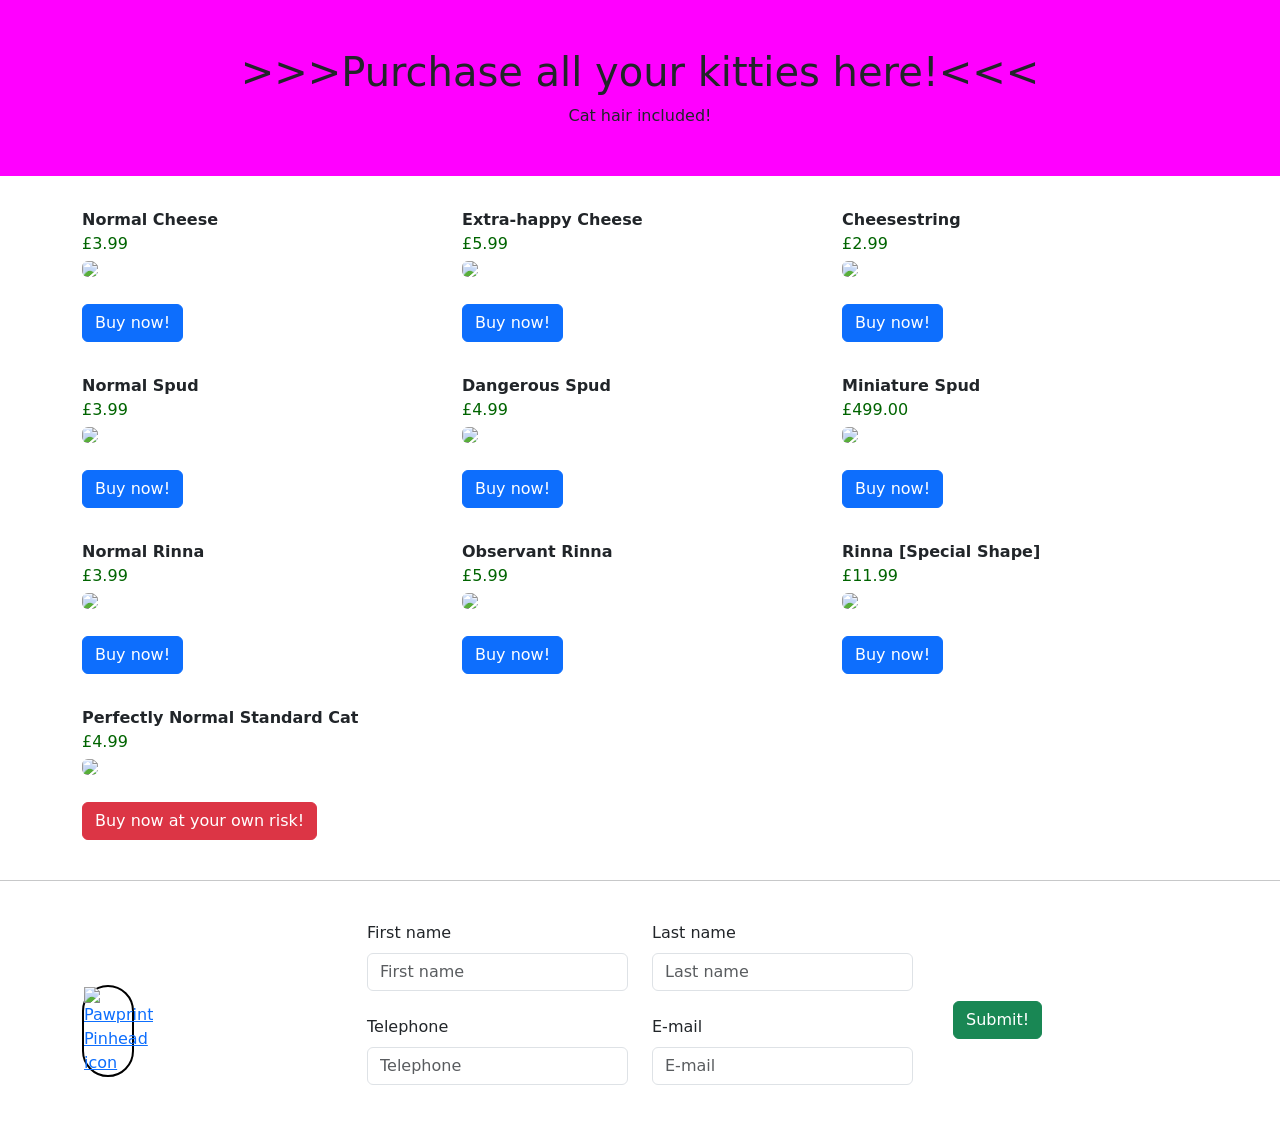
==== index.html @ ef41faf9 "Add files via upload" ====
<!DOCTYPE html>

<html lang="en">

    <head>
        <meta charset="UTF-8">
        <meta name="viewport" content="width=device-width, initial-scale=1.0">
        <link href="https://cdn.jsdelivr.net/npm/bootstrap@5.3.8/dist/css/bootstrap.min.css" rel="stylesheet" integrity="sha384-sRIl4kxILFvY47J16cr9ZwB07vP4J8+LH7qKQnuqkuIAvNWLzeN8tE5YBujZqJLB" crossorigin="anonymous">
        
        <style>

        .container-fluid {
            background-color: magenta;
            text-align: center;
            padding-top: 3em;
            padding-bottom: 3em;
        }

        .image {
            position: relative;
            width: 50%;
        }
        .image:hover .overlay {
            opacity: 1;
        }

        .overlay {
            position: absolute;
            top: 0;
            bottom: 0;
            left: 0;
            right: 0;
            height: 100%;
            width: 100%;
            opacity: 0;
            transition: .5s ease;
            background-color: lightblue;
            padding: 0.5rem;
            border-radius: 6px;
        }

        .cheese-products,
        .spud-products,
        .rinna-products,
        .biscuit-product {
            margin-top: 2em;
        }

        span {
            color: darkgreen;
        }

        .logo {
            margin-top: 4em;
            box-sizing: border-box;
            padding-right: 3em;
            border: 2px solid black;
            border-radius: 100px;
        }

        .btn-success {
            margin-top: 5em;
            margin-left: 1em;
        }

        </style>

        <title>Purchase here!</title>

    </head>

    <body>

        <header class="container-fluid"><h1>>>>Purchase all your kitties here!<<<</h1>Cat hair included!</header>

        <main>
            
            <div class="container">
                <div class="row cheese-products">
                    <div class="col-lg-4"><b>Normal Cheese</b><br><span>£3.99</span><br>
                        <div class="image">
                            <img src="./images/cheese1.png" class="rounded  img-fluid">
                            <div class="overlay">A lovely cheese!</div>
                            <br>
                        </div><br>
                        <button type="button" class="btn btn-primary">Buy now!</button>
                    </div>

                    <div class="col-lg-4"><b>Extra-happy Cheese</b><br><span>£5.99</span><br>
                        <div class="image">
                            <img src="./images/cheese2.png" class="rounded  img-fluid">
                            <div class="overlay">Cheese with extra happiness</div>
                            <br>
                        </div><br>
                        <button type="button" class="btn btn-primary">Buy now!</button>
                    </div>

                    <div class="col-lg-4"><b>Cheesestring</b><br><span>£2.99</span><br>
                        <div class="image">
                            <img src="./images/cheese3.png" class="rounded  img-fluid">
                            <div class="overlay">The Cheese with a lengthy appendage</div>
                            <br>
                        </div><br>
                        <button type="button" class="btn btn-primary">Buy now!</button>
                    </div>
                </div>

                <div class="row spud-products">
                    <div class="col-lg-4"><b>Normal Spud</b><br><span>£3.99</span><br>
                        <div class="image">
                            <img src="./images/spud1.png" class="rounded  img-fluid">
                            <div class="overlay">A regular soft Spud</div>
                            <br>
                        </div><br>
                        <button type="button" class="btn btn-primary">Buy now!</button>
                    </div>

                    <div class="col-lg-4"><b>Dangerous Spud</b><br><span>£4.99</span><br>
                        <div class="image">
                            <img src="./images/spud2.png" class="rounded  img-fluid">
                            <div class="overlay">Watch out! A more dangerous Spud!</div>
                            <br>
                        </div><br>
                        <button type="button" class="btn btn-primary">Buy now!</button>
                    </div>

                    <div class="col-lg-4"><b>Miniature Spud</b><br><span>£499.00</span><br>
                        <div class="image">
                            <img src="./images/spud3.png" class="rounded img-fluid">
                            <div class="overlay">This Spud is extremely little. Extra caution is advised!</div>
                            <br>
                        </div><br>
                        <button type="button" class="btn btn-primary">Buy now!</button>
                    </div>
                </div>

                <div class="row rinna-products">
                    <div class="col-lg-4"><b>Normal Rinna</b><br><span>£3.99</span><br>
                        <div class="image">
                            <img src="./images/rinna1.png" class="rounded img-fluid">
                            <div class="overlay">A beautiful and refined Lady Rinna!</div>
                            <br>
                        </div><br>
                        <button type="button" class="btn btn-primary">Buy now!</button>
                    </div>

                    <div class="col-lg-4"><b>Observant Rinna</b><br><span>£5.99</span><br>
                        <div class="image">
                            <img src="./images/rinna2.png" class="rounded img-fluid">
                            <div class="overlay">This Rinna pays extra close attention (in case you have any raw chicken going spare...)</div>
                            <br>
                        </div><br>
                        <button type="button" class="btn btn-primary">Buy now!</button>
                    </div>

                    <div class="col-lg-4"><b>Rinna [Special Shape]</b><br><span>£11.99</span><br>
                        <div class="image">
                            <img src="./images/rinna3.png" class="rounded img-fluid">
                            <div class="overlay">Easily one of the most unique shapes of Rinna on the market today. The unique silhouette explains the higher price.</div>
                            <br>
                        </div><br>
                        <button type="button" class="btn btn-primary">Buy now!</button>
                    </div>
                </div>

                <div class="row biscuit-product">
                    <div class="col-lg-4"><b>Perfectly Normal Standard Cat</b><br><span>£4.99</span><br>
                        <div class="image">
                            <img src="./images/ERRORKITTY.png" class="rounded img-fluid">
                            <div class="overlay">Due to an administrative error this item was incorrectly ordered for the "cat" section. However due to its cuteness we have decided not to offer a discount at this time.</div>
                            <br>
                        </div><br>
                        <button type="button" class="btn btn-danger">Buy now at your own risk!</button>
                    </div>
                </div>

            </div>
            <br>
            <hr>
            <br>
            <footer>
                <div class="container">
                    <div class="row">
                        <div class="col-sm-3">
                            <div class="col-sm-1"></div>
                            <div class="col-sm-1">
                                <div class="logo">
                                    <a title="Temaki contributors, CC0, via Wikimedia Commons" href="https://commons.wikimedia.org/wiki/File:Pawprint_Pinhead_icon.svg"><img width="50" alt="Pawprint Pinhead icon" src="https://upload.wikimedia.org/wikipedia/commons/thumb/4/47/Pawprint_Pinhead_icon.svg/250px-Pawprint_Pinhead_icon.svg.png"></a>
                                </div>
                            </div>
                            <div class="col-sm-1"></div>
                        </div>
                        <div class="col-sm-3">
                            <form>
                                <label for="firstname" class="form-label">First name</label>
                                <input type="text" class="form-control" placeholder="First name">
                                <br>
                                <label for="tel" class="form-label">Telephone</label>
                                <input type="text" class="form-control" placeholder="Telephone">
                            </form>
                        </div>
                        <div class="col-sm-3">
                            <form>
                                <label for="lastname" class="form-label">Last name</label>
                                <input type="text" class="form-control" placeholder="Last name">
                                <br>
                                <label for="email" class="form-label">E-mail</label>
                                <input type="text" class="form-control" placeholder="E-mail">
                            </form>
                        </div>
                        <div class="col-sm-3">
                            <div class="col-sm-1">
                                <button type="button" class="btn btn-success">Submit!</button>
                            </div>
                        </div>
                    </div>
                    <br>
                </div>
                <br>
            </footer>
            
        </main>

        <script src="https://cdn.jsdelivr.net/npm/bootstrap@5.3.8/dist/js/bootstrap.bundle.min.js" integrity="sha384-FKyoEForCGlyvwx9Hj09JcYn3nv7wiPVlz7YYwJrWVcXK/BmnVDxM+D2scQbITxI" crossorigin="anonymous"></script>
    </body>


</html>
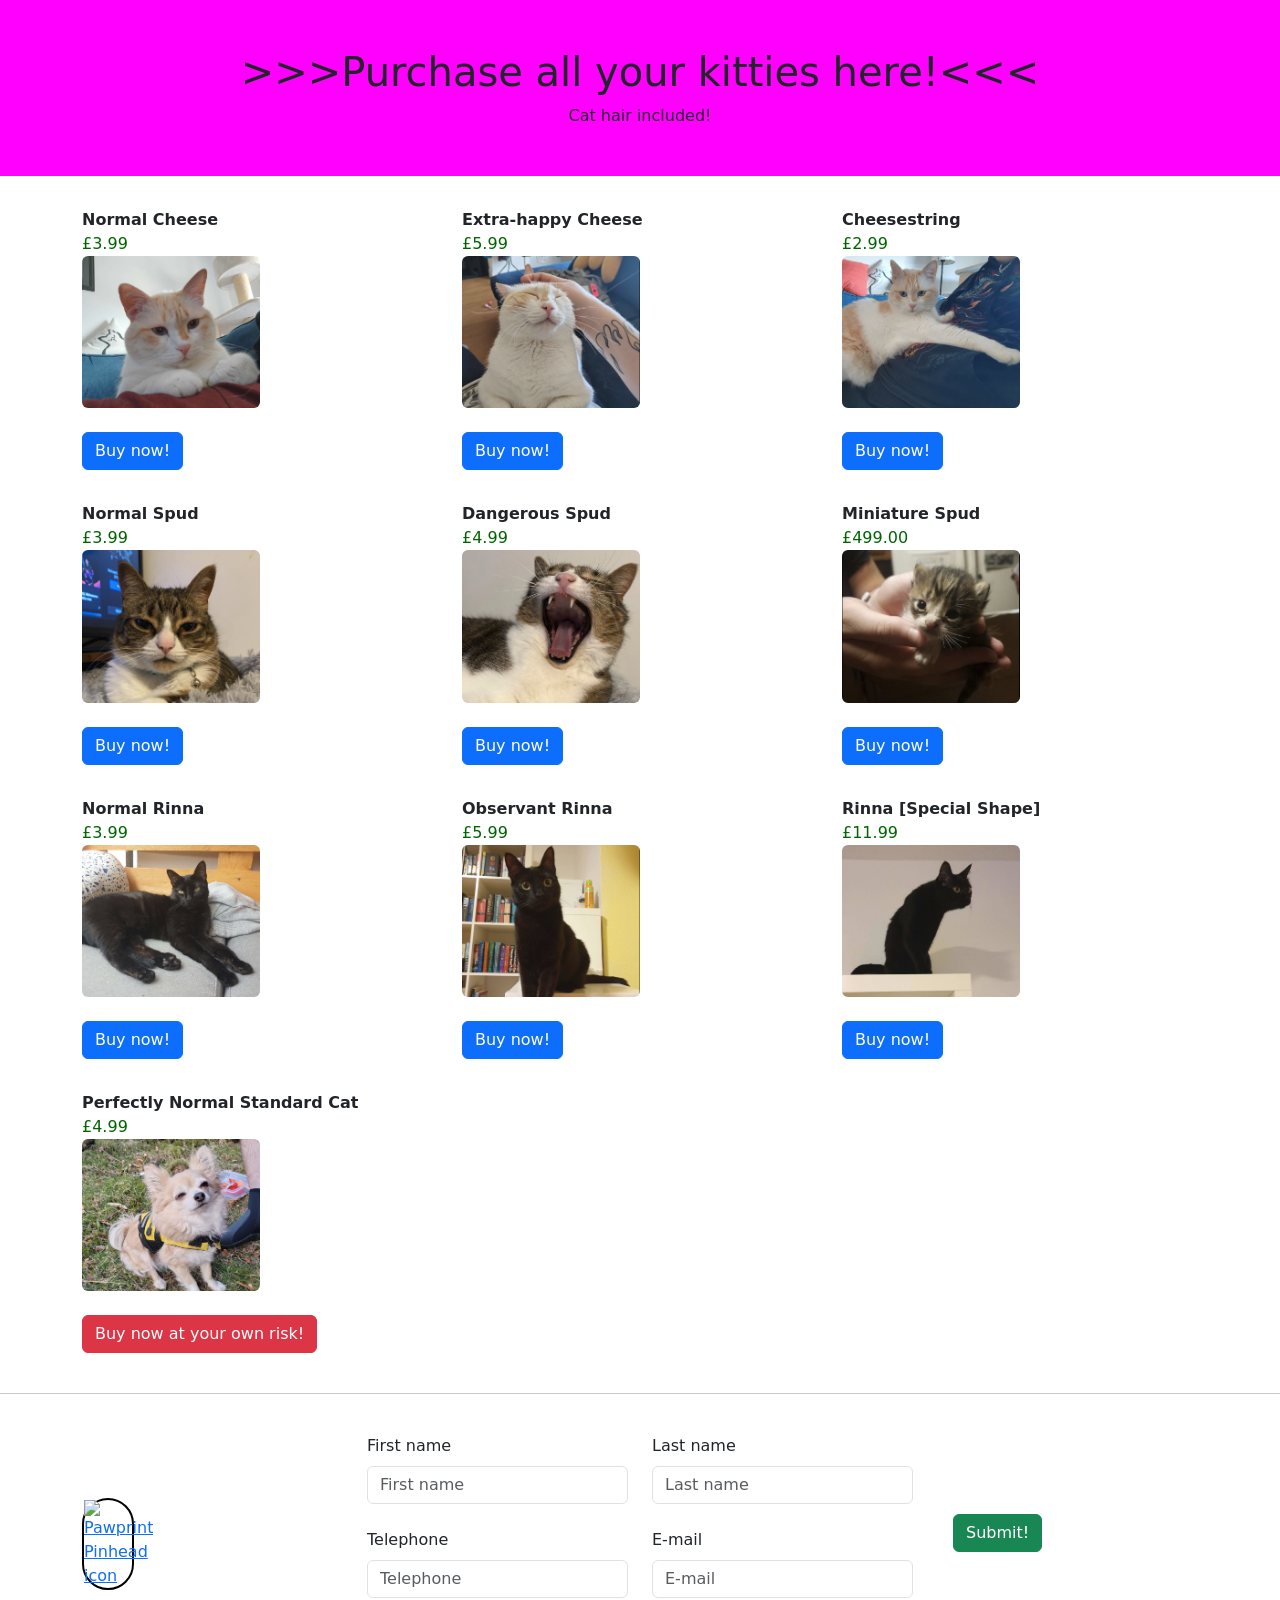
==== commit 75f3b101: "Fix biscuit product description length" ====
--- a/index.html
+++ b/index.html
@@ -167,7 +167,7 @@
                     <div class="col-lg-4"><b>Perfectly Normal Standard Cat</b><br><span>£4.99</span><br>
                         <div class="image">
                             <img src="./images/ERRORKITTY.png" class="rounded img-fluid">
-                            <div class="overlay">Due to an administrative error this item was incorrectly ordered for the "cat" section. However due to its cuteness we have decided not to offer a discount at this time.</div>
+                            <div class="overlay">Due to an administrative error this item was incorrectly ordered for the "cat" section. However it's too cute to qualify for a discount...</div>
                             <br>
                         </div><br>
                         <button type="button" class="btn btn-danger">Buy now at your own risk!</button>
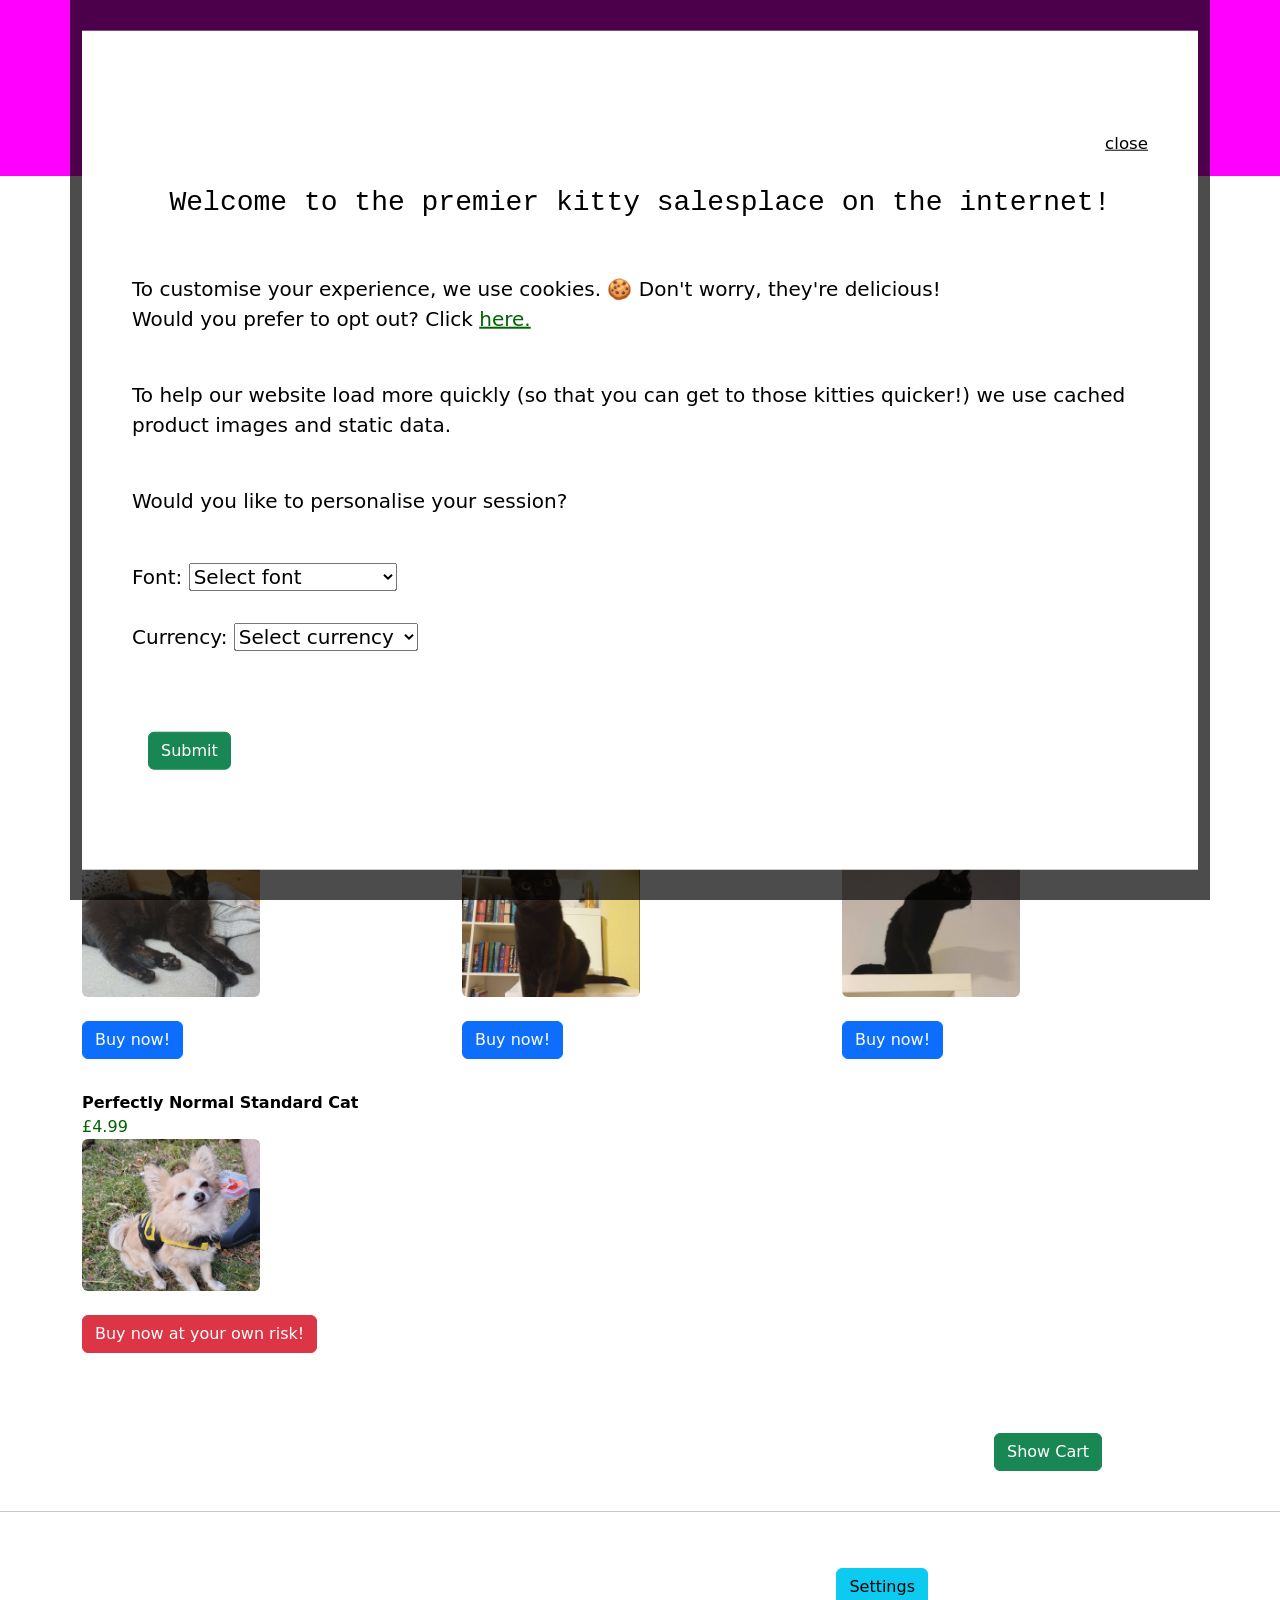
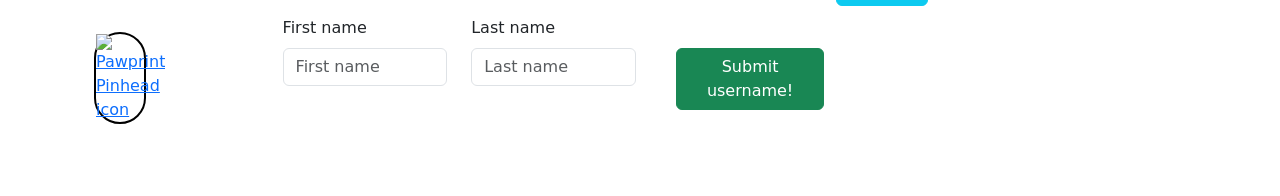
==== commit 0749565f: "Update index.html" ====
--- a/index.html
+++ b/index.html
@@ -6,179 +6,183 @@
         <meta charset="UTF-8">
         <meta name="viewport" content="width=device-width, initial-scale=1.0">
         <link href="https://cdn.jsdelivr.net/npm/bootstrap@5.3.8/dist/css/bootstrap.min.css" rel="stylesheet" integrity="sha384-sRIl4kxILFvY47J16cr9ZwB07vP4J8+LH7qKQnuqkuIAvNWLzeN8tE5YBujZqJLB" crossorigin="anonymous">
-        
-        <style>
-
-        .container-fluid {
-            background-color: magenta;
-            text-align: center;
-            padding-top: 3em;
-            padding-bottom: 3em;
-        }
-
-        .image {
-            position: relative;
-            width: 50%;
-        }
-        .image:hover .overlay {
-            opacity: 1;
-        }
-
-        .overlay {
-            position: absolute;
-            top: 0;
-            bottom: 0;
-            left: 0;
-            right: 0;
-            height: 100%;
-            width: 100%;
-            opacity: 0;
-            transition: .5s ease;
-            background-color: lightblue;
-            padding: 0.5rem;
-            border-radius: 6px;
-        }
-
-        .cheese-products,
-        .spud-products,
-        .rinna-products,
-        .biscuit-product {
-            margin-top: 2em;
-        }
-
-        span {
-            color: darkgreen;
-        }
-
-        .logo {
-            margin-top: 4em;
-            box-sizing: border-box;
-            padding-right: 3em;
-            border: 2px solid black;
-            border-radius: 100px;
-        }
-
-        .btn-success {
-            margin-top: 5em;
-            margin-left: 1em;
-        }
-
-        </style>
+        <link rel="stylesheet" href="./main_style.css">
 
         <title>Purchase here!</title>
 
     </head>
 
-    <body>
+    <body onload="loadFN(onload)" id="everyThing">
 
         <header class="container-fluid"><h1>>>>Purchase all your kitties here!<<<</h1>Cat hair included!</header>
 
         <main>
+
+            <div class="container" id="welcomeOverlay">
+                
+                <div id="welcomeBox">
+                    <div id="close" onclick="closeFN()">close</div><br>
+                    <h3><div id="welcomeHeader">Welcome to the premier kitty salesplace on the internet!</div></h3><br><p></p>
+                    <p>To customise your experience, we use cookies. &#x1F36A; Don't worry, they're delicious!<br>
+                    Would you prefer to opt out? Click <span id="noCookies" onclick="noCookiesFN()">here.</span></p><br>
+                    <p>To help our website load more quickly (so that you can get to those kitties quicker!) we use cached product images and static data.</p> <br>
+                    <p>Would you like to personalise your session?</p><br>
+                    <form name="sessionForm" id="sessionForm">
+                        Font: <select name="font" id="font">
+                            <option value="" selected="selected">Select font</option>
+                            <option value="arial">Arial</option>
+                            <option value="timesnewroman">Times New Roman</option>
+                            <option value="courier">Courier</option>
+                        </select>
+            
+                        <br><br>
+
+                        Currency: <select name="currency" id="currencyForm">
+                            <option value=""selected="selected">Select currency</option>
+                            <option value="gbp">GBP (£)</option>
+                            <option value="usd">USD ($)</option>
+                            <option value="rand">ZAR (R)</option>
+                            <option value="beans">Paw beans! (&#x1F43E;)</option>
+                        </select><br>
+                        
+                        <button type="button" class="btn btn-success" id="personaliseSessionBtn" onclick="getUserPref()">Submit</button>
+                    </form>
+                </div>
+                
+            </div>
             
             <div class="container">
                 <div class="row cheese-products">
-                    <div class="col-lg-4"><b>Normal Cheese</b><br><span>£3.99</span><br>
-                        <div class="image">
-                            <img src="./images/cheese1.png" class="rounded  img-fluid">
+                    <div class="col-lg-4" id="cheese1"><span class="title">Normal Cheese</span><br><span class="currencySymbol" id="currencySymbol">£</span><span class="price">3.99</span><br>
+                        <div class="image">
+                            <img src="./images/cheese1.png" class="rounded img-fluid">
                             <div class="overlay">A lovely cheese!</div>
                             <br>
                         </div><br>
-                        <button type="button" class="btn btn-primary">Buy now!</button>
-                    </div>
-
-                    <div class="col-lg-4"><b>Extra-happy Cheese</b><br><span>£5.99</span><br>
-                        <div class="image">
-                            <img src="./images/cheese2.png" class="rounded  img-fluid">
+                        <button type="button" class="btn btn-primary" onclick="addItem(event)">Buy now!</button>
+                    </div>
+
+                    <div class="col-lg-4" id="cheese2"><span class="title">Extra-happy Cheese</span><br><span class="currencySymbol">£</span><span class="price">5.99</span><br>
+                        <div class="image">
+                            <img src="./images/cheese2.png" class="rounded img-fluid">
                             <div class="overlay">Cheese with extra happiness</div>
                             <br>
                         </div><br>
-                        <button type="button" class="btn btn-primary">Buy now!</button>
-                    </div>
-
-                    <div class="col-lg-4"><b>Cheesestring</b><br><span>£2.99</span><br>
-                        <div class="image">
-                            <img src="./images/cheese3.png" class="rounded  img-fluid">
+                        <button type="button" class="btn btn-primary" onclick="addItem(event)">Buy now!</button>
+                    </div>
+
+                    <div class="col-lg-4" id="cheese3"><span class="title">Cheesestring</span><br><span class="currencySymbol">£</span><span class="price">2.99</span><br>
+                        <div class="image">
+                            <img src="./images/cheese3.png" class="rounded img-fluid">
                             <div class="overlay">The Cheese with a lengthy appendage</div>
                             <br>
                         </div><br>
-                        <button type="button" class="btn btn-primary">Buy now!</button>
+                        <button type="button" class="btn btn-primary" onclick="addItem(event)">Buy now!</button>
                     </div>
                 </div>
 
                 <div class="row spud-products">
-                    <div class="col-lg-4"><b>Normal Spud</b><br><span>£3.99</span><br>
+                    <div class="col-lg-4" id="spud1"><span class="title">Normal Spud</span><br><span class="currencySymbol">£</span><span class="price">3.99</span><br>
                         <div class="image">
                             <img src="./images/spud1.png" class="rounded  img-fluid">
                             <div class="overlay">A regular soft Spud</div>
                             <br>
                         </div><br>
-                        <button type="button" class="btn btn-primary">Buy now!</button>
-                    </div>
-
-                    <div class="col-lg-4"><b>Dangerous Spud</b><br><span>£4.99</span><br>
+                        <button type="button" class="btn btn-primary" onclick="addItem(event)">Buy now!</button>
+                    </div>
+
+                    <div class="col-lg-4" id="spud2"><span class="title">Dangerous Spud</span><br><span class="currencySymbol">£</span><span class="price">4.99</span><br>
                         <div class="image">
                             <img src="./images/spud2.png" class="rounded  img-fluid">
                             <div class="overlay">Watch out! A more dangerous Spud!</div>
                             <br>
                         </div><br>
-                        <button type="button" class="btn btn-primary">Buy now!</button>
-                    </div>
-
-                    <div class="col-lg-4"><b>Miniature Spud</b><br><span>£499.00</span><br>
+                        <button type="button" class="btn btn-primary" onclick="addItem(event)">Buy now!</button>
+                    </div>
+
+                    <div class="col-lg-4" id="spud3"><span class="title">Miniature Spud</span><br><span class="currencySymbol">£</span><span class="price">499.00</span><br>
                         <div class="image">
                             <img src="./images/spud3.png" class="rounded img-fluid">
                             <div class="overlay">This Spud is extremely little. Extra caution is advised!</div>
                             <br>
                         </div><br>
-                        <button type="button" class="btn btn-primary">Buy now!</button>
+                        <button type="button" class="btn btn-primary" onclick="addItem(event)">Buy now!</button>
                     </div>
                 </div>
 
                 <div class="row rinna-products">
-                    <div class="col-lg-4"><b>Normal Rinna</b><br><span>£3.99</span><br>
+                    <div class="col-lg-4" id="rinna1"><span class="title">Normal Rinna</span><br><span class="currencySymbol">£</span><span class="price">3.99</span><br>
                         <div class="image">
                             <img src="./images/rinna1.png" class="rounded img-fluid">
                             <div class="overlay">A beautiful and refined Lady Rinna!</div>
                             <br>
                         </div><br>
-                        <button type="button" class="btn btn-primary">Buy now!</button>
-                    </div>
-
-                    <div class="col-lg-4"><b>Observant Rinna</b><br><span>£5.99</span><br>
+                        <button type="button" class="btn btn-primary" onclick="addItem(event)">Buy now!</button>
+                    </div>
+
+                    <div class="col-lg-4" id="rinna2"><span class="title">Observant Rinna</span><br><span class="currencySymbol">£</span><span class="price">5.99</span><br>
                         <div class="image">
                             <img src="./images/rinna2.png" class="rounded img-fluid">
                             <div class="overlay">This Rinna pays extra close attention (in case you have any raw chicken going spare...)</div>
                             <br>
                         </div><br>
-                        <button type="button" class="btn btn-primary">Buy now!</button>
-                    </div>
-
-                    <div class="col-lg-4"><b>Rinna [Special Shape]</b><br><span>£11.99</span><br>
+                        <button type="button" class="btn btn-primary" onclick="addItem(event)">Buy now!</button>
+                    </div>
+
+                    <div class="col-lg-4" id="rinna3"><span class="title">Rinna [Special Shape]</span><br><span class="currencySymbol">£</span><span class="price">11.99</span><br>
                         <div class="image">
                             <img src="./images/rinna3.png" class="rounded img-fluid">
                             <div class="overlay">Easily one of the most unique shapes of Rinna on the market today. The unique silhouette explains the higher price.</div>
                             <br>
                         </div><br>
-                        <button type="button" class="btn btn-primary">Buy now!</button>
+                        <button type="button" class="btn btn-primary" onclick="addItem(event)">Buy now!</button>
                     </div>
                 </div>
 
                 <div class="row biscuit-product">
-                    <div class="col-lg-4"><b>Perfectly Normal Standard Cat</b><br><span>£4.99</span><br>
+                    <div class="col-lg-4" id="notAKitty"><span class="title">Perfectly Normal Standard Cat</span><br><span class="currencySymbol">£</span><span class="price">4.99</span><br>
                         <div class="image">
                             <img src="./images/ERRORKITTY.png" class="rounded img-fluid">
-                            <div class="overlay">Due to an administrative error this item was incorrectly ordered for the "cat" section. However it's too cute to qualify for a discount...</div>
-                            <br>
-                        </div><br>
-                        <button type="button" class="btn btn-danger">Buy now at your own risk!</button>
-                    </div>
-                </div>
-
-            </div>
+                            <div class="overlay" id="biscuitText">Due to an administrative error this item was incorrectly ordered for the "cat" section. Unfortunately it's too cute to be discounted.</div>
+                            <br>
+                        </div><br>
+                        <button type="button" class="btn btn-danger" onclick="addItem(event)">Buy now at your own risk!</button>
+                    </div>
+                </div>
+
+            </div>
+
+            <div class="row">
+                <div class="col-sm-3"></div>
+                <div class="col-sm-3"></div>
+                <div class="col-sm-3"></div>
+                <div class="col-sm-3"><button class="btn btn-success" id="cartButton" onclick="cartItems(event)">Show Cart</button></div>
+
+            </div>
+            
+            <div id="cartDIVOverlay">
+                <div id="showCart">
+                    <h4>My Cart</h4><hr><br>
+                    <table id="cartItems">
+                        <tr>
+                            <th style="width:400px">Item</th>
+                            <th style="width:200px">Price</th>
+                        </tr>
+                    </table>
+                    <br>
+                    <p id="emptyCartMSG"></p>
+                    <p id="totalCart">Your total is: <span id="currencySymbolCart">£</span><span id="cartPrice"></span></p><br>
+                    <button class="btn btn-info" id="closeBtn" onclick="leaveCart(event)">Close</button>
+                    <button class="btn btn-danger emtpyBtn" onclick="emptyCart(event)">Empty Cart</button>
+                </div>
+            </div>
+
             <br>
             <hr>
             <br>
+
             <footer>
+                <div><p><a class="btn btn-info" id="settingsBtn" onclick="window.location.reload()">Settings</a></p></div>
                 <div class="container">
                     <div class="row">
                         <div class="col-sm-3">
@@ -190,39 +194,34 @@
                             </div>
                             <div class="col-sm-1"></div>
                         </div>
-                        <div class="col-sm-3">
+                        <div class="col-sm-3"> <br> <br>
                             <form>
                                 <label for="firstname" class="form-label">First name</label>
-                                <input type="text" class="form-control" placeholder="First name">
-                                <br>
-                                <label for="tel" class="form-label">Telephone</label>
-                                <input type="text" class="form-control" placeholder="Telephone">
+                                <input type="text" class="form-control" id="firstname" placeholder="First name">
                             </form>
                         </div>
-                        <div class="col-sm-3">
+                        <div class="col-sm-3"> <br> <br>
                             <form>
                                 <label for="lastname" class="form-label">Last name</label>
-                                <input type="text" class="form-control" placeholder="Last name">
-                                <br>
-                                <label for="email" class="form-label">E-mail</label>
-                                <input type="text" class="form-control" placeholder="E-mail">
+                                <input type="text" class="form-control" id="lastname" placeholder="Last name" onkeyup="submitFN()">
+                                
                             </form>
                         </div>
                         <div class="col-sm-3">
-                            <div class="col-sm-1">
-                                <button type="button" class="btn btn-success">Submit!</button>
-                            </div>
+                            <a class="btn btn-success" id="submitBtn" onclick="formSubmit()">Submit username!</a>
                         </div>
                     </div>
                     <br>
                 </div>
                 <br>
             </footer>
+            <br>
             
         </main>
 
         <script src="https://cdn.jsdelivr.net/npm/bootstrap@5.3.8/dist/js/bootstrap.bundle.min.js" integrity="sha384-FKyoEForCGlyvwx9Hj09JcYn3nv7wiPVlz7YYwJrWVcXK/BmnVDxM+D2scQbITxI" crossorigin="anonymous"></script>
+        <script src="./main_script.js"></script>
     </body>
 
 
-</html>+</html>
--- a/main_style.css
+++ b/main_style.css
@@ -0,0 +1,154 @@
+.container-fluid {
+    background-color: magenta;
+    text-align: center;
+    padding-top: 3em;
+    padding-bottom: 3em;
+}
+
+#welcomeOverlay {
+    position: fixed;
+    display: block;
+    width: 100%;
+    height: 100%;
+    top: 0;
+    left: 0;
+    right: 0;
+    bottom: 0;
+    background-color: rgba(0,0,0,0.7);
+    z-index: 2;
+    cursor: pointer;
+}
+
+#welcomeBox {
+    position: relative;
+    padding: 50px;
+    padding-top: 100px;
+    padding-bottom: 100px;
+    top: 50%;
+    left: 50%;
+    font-size: 20px;
+    background-color: white;
+    color: black;
+    transform: translate(-50%,-50%);
+    -ms-transform: translate(-50%,-50%);
+}
+
+h3 {
+    text-align: center;
+    font-family: 'Courier New', Courier, monospace;
+}
+
+#close {
+    text-decoration: underline;
+    font-size: smaller;
+    text-align: right;
+}
+
+#noCookies {
+    text-decoration: underline;
+}
+
+.image {
+    position: relative;
+    width: 50%;
+}
+        
+.image:hover .overlay {
+    opacity: 1;
+}
+
+.overlay {
+    position: absolute;
+    top: 0;
+    bottom: 0;
+    left: 0;
+    right: 0;
+    height: 100%;
+    width: 100%;
+    opacity: 0;
+    transition: .5s ease;
+    background-color: lightblue;
+    padding: 0.5rem;
+    border-radius: 6px;
+}
+
+.cheese-products,
+.spud-products,
+.rinna-products,
+.biscuit-product {
+    margin-top: 2em;
+}
+
+.title {
+    font-weight: bold;
+    color: black;
+}
+
+span {
+    color: darkgreen;
+}
+
+.logo {
+    margin-top: 4em;
+    box-sizing: border-box;
+    padding-right: 3em;
+    border: 2px solid black;
+    border-radius: 100px;
+}
+
+.btn-success {
+    margin-top: 5em;
+    margin-left: 1em;
+}
+
+#cartDIVOverlay {
+    position: fixed;
+    display: none;
+    width: 100%;
+    height: 100%;
+    top: 0;
+    left: 0;
+    right: 0;
+    bottom: 0;
+    background-color: rgba(0,0,0,0.7);
+    z-index: 2;
+    cursor: pointer;
+}
+
+#closeButton {
+    text-align: right;
+}
+
+#showCart {
+    position: absolute;
+    width: 500px;
+    padding: 50px;
+    padding-top: 200px;
+    padding-bottom: 200px;
+    top: 50%;
+    left: 50%;
+    font-size: 20px;
+    background-color: white;
+    color: black;
+    transform: translate(-50%,-50%);
+    -ms-transform: translate(-50%,-50%);
+}
+
+td {
+    border: 1px solid black;
+    border-collapse: collapse;
+    padding-right: 30px;
+}
+
+tr:nth-child(even) {
+    background-color: lightgray;
+}
+
+#submitBtn {
+    position: relative;
+}
+
+#settingsBtn {
+    float: right;
+    margin-right: 22em;
+}
